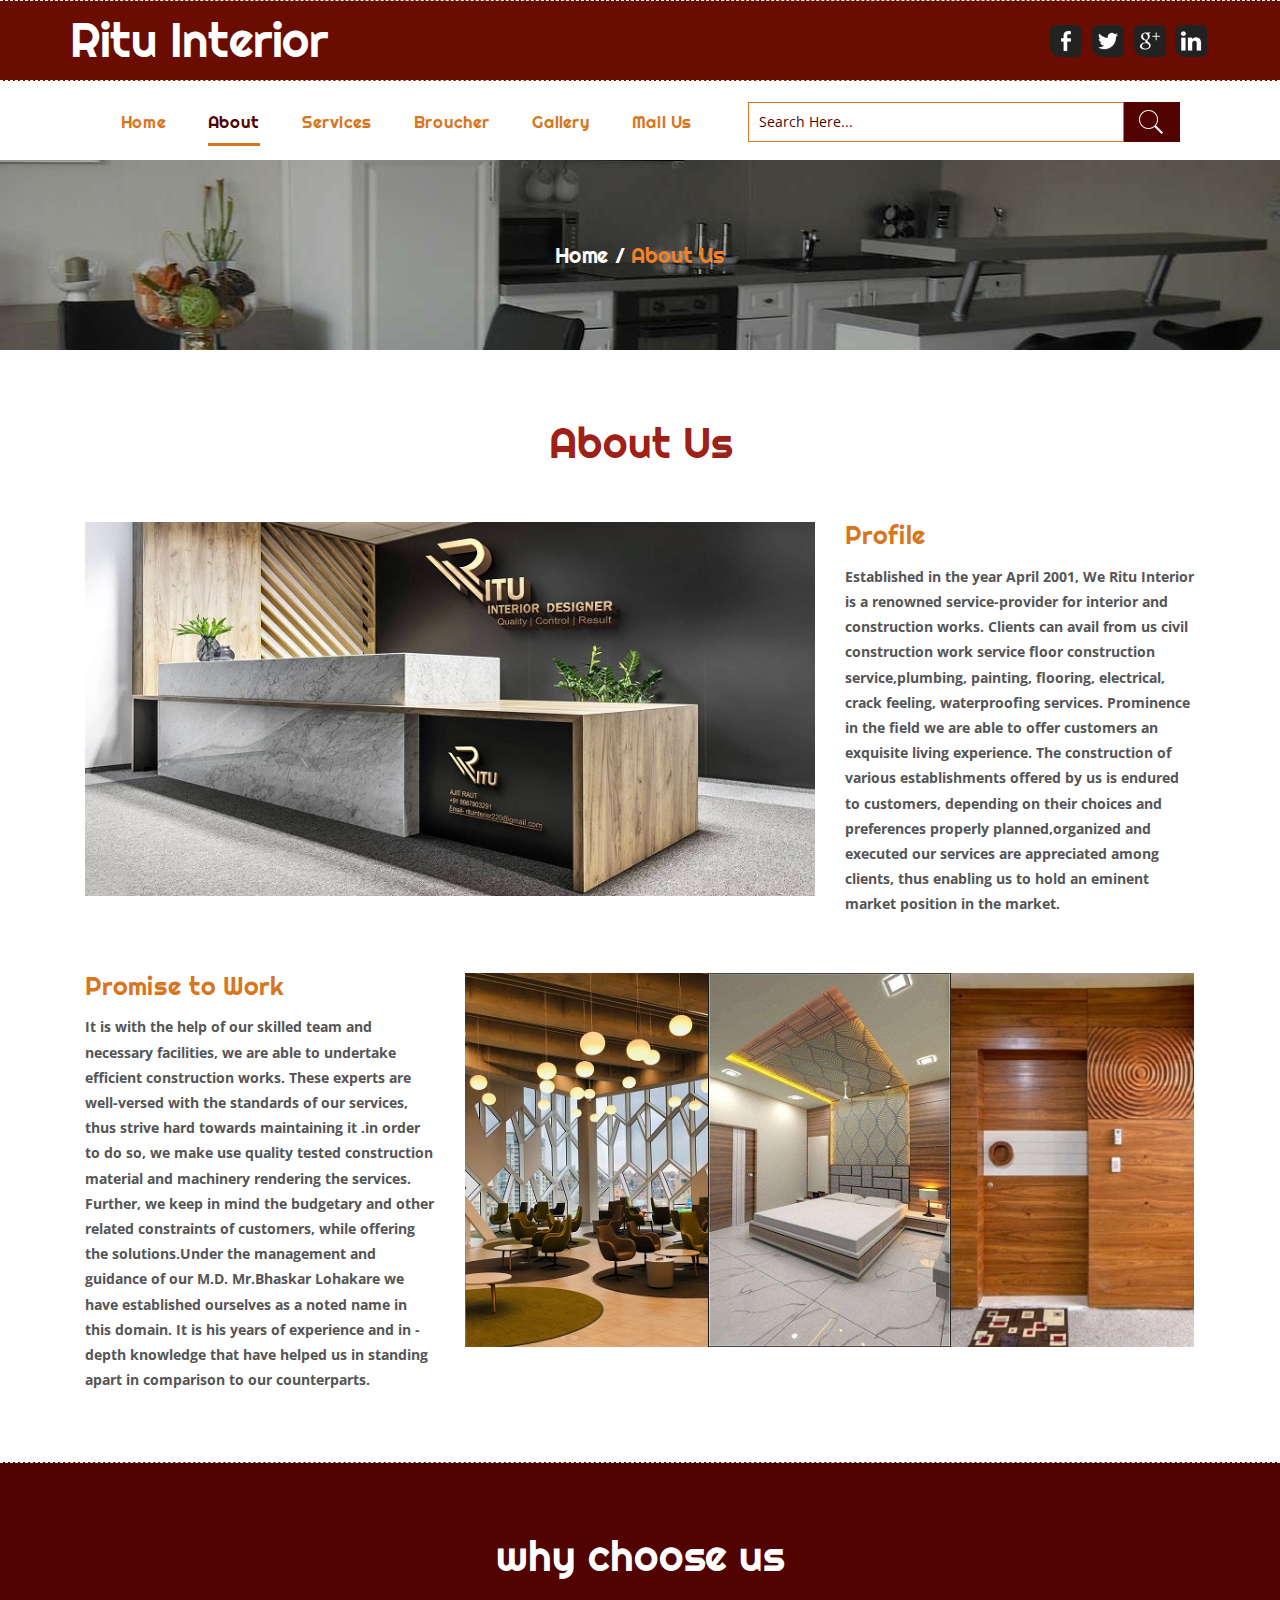
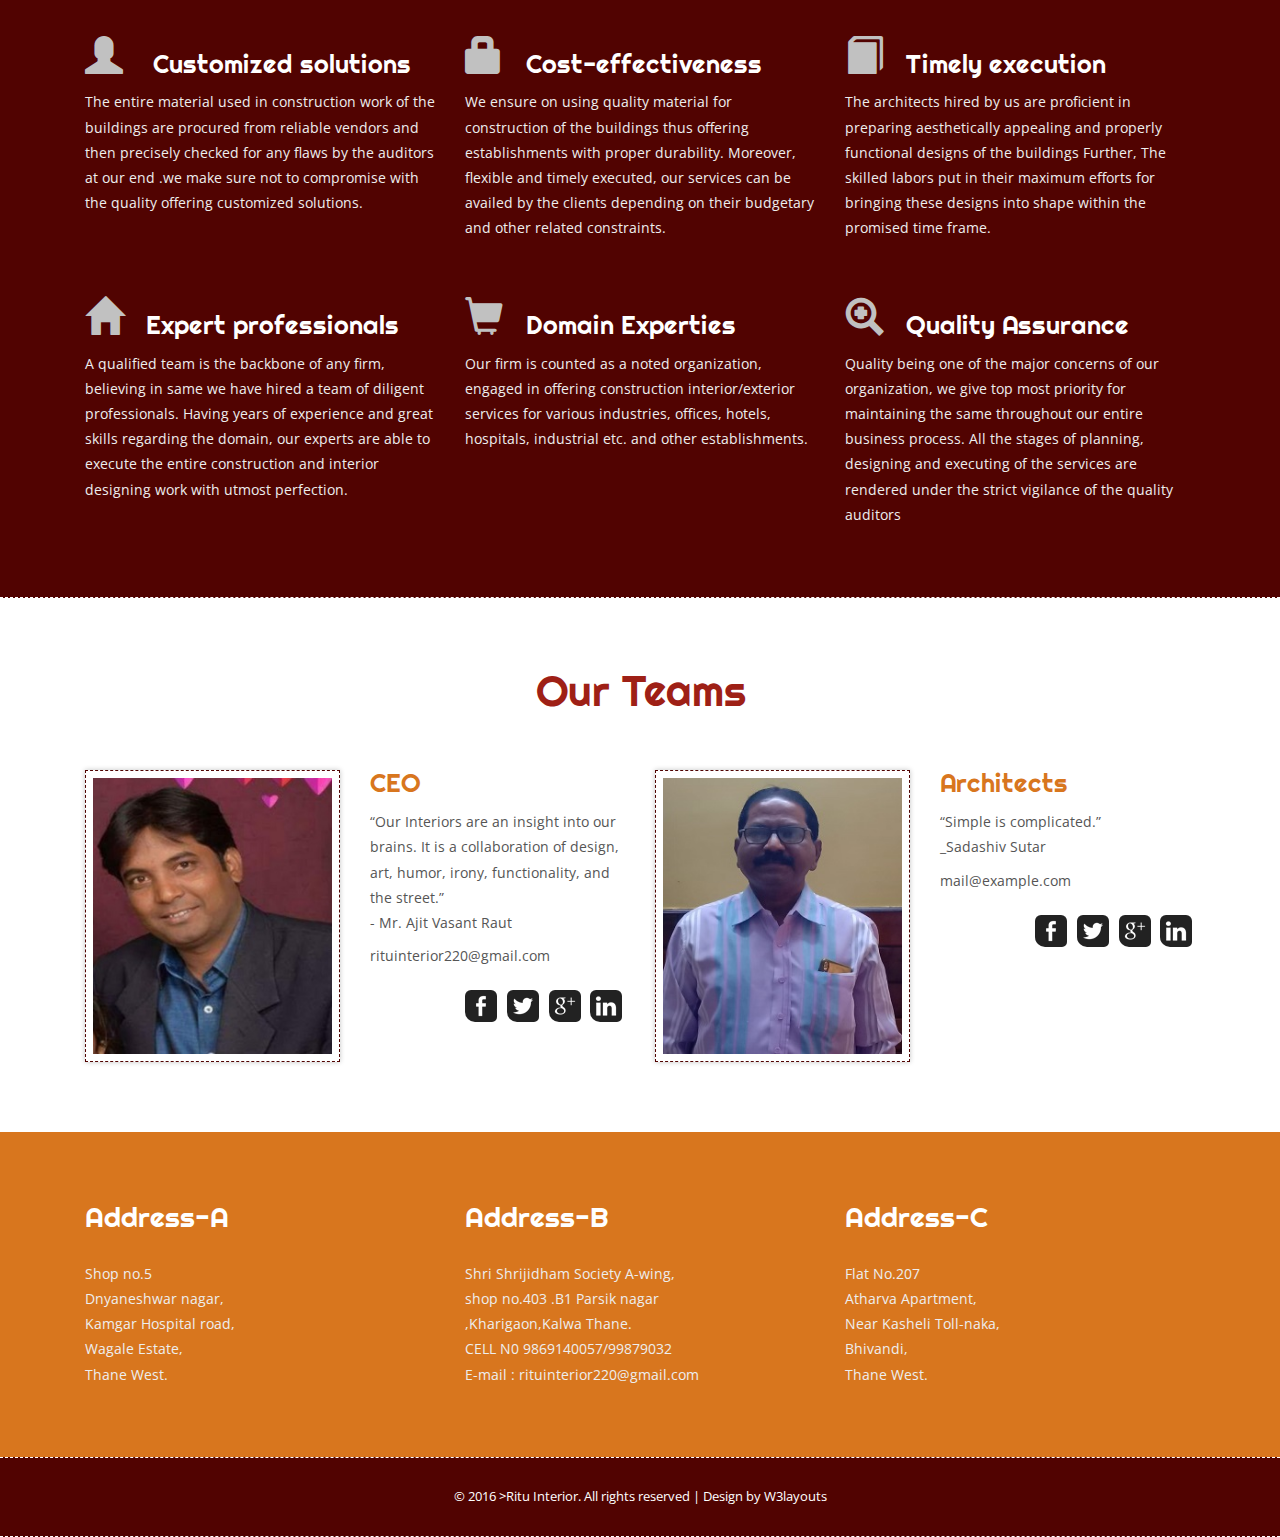
==== about.html @ 4a9b4264 "final done" ====
﻿
<!--A Design by W3layouts 
Author: W3layout
Author URL: http://w3layouts.com
License: Creative Commons Attribution 3.0 Unported
License URL: http://creativecommons.org/licenses/by/3.0/
-->
<!DOCTYPE html>
<html>
<head>
<title>Ritu Interior </title>
<!--css-->
<link href="css/bootstrap.css" rel="stylesheet" type="text/css" media="all" />
<link href="css/style.css" rel="stylesheet" type="text/css" media="all" />
<!--css-->
<meta name="viewport" content="width=device-width, initial-scale=1">
<meta http-equiv="Content-Type" content="text/html; charset=utf-8" />
<meta name="keywords" content=">Ritu Interior Responsive web template, Bootstrap Web Templates, Flat Web Templates, Android Compatible web template, 
Smartphone Compatible web template, free webdesigns for Nokia, Samsung, LG, Sony Ericsson, Motorola web design" />
<script type="application/x-javascript"> addEventListener("load", function() { setTimeout(hideURLbar, 0); }, false); function hideURLbar(){ window.scrollTo(0,1); } </script>
<!--js-->
<script src="js/jquery.min.js"></script>
<script src="js/bootstrap.min.js"></script>
<!--js-->
<!--webfonts-->
<link href='//fonts.googleapis.com/css?family=Righteous' rel='stylesheet' type='text/css'>
<link href='//fonts.googleapis.com/css?family=Open+Sans:400,300,300italic,400italic,600,600italic,700,700italic,800,800italic' rel='stylesheet' type='text/css'>
<!--webfonts-->
</head>
<body>
	<!--header-->
	<div class="header" id="home">
			<div class="header-top">
				<div class="container">
					<div class="logo">
						<h1><a href="index.php">Ritu Interior</a></h1>
					</div>
					<div class="social-icons">
						<a href="#"><i class="icon"></i></a>
						<a href="#"><i class="icon1"></i></a>
						<a href="#"><i class="icon2"></i></a>
						<a href="#"><i class="icon3"></i></a>
					</div>
					<div class="clearfix"></div>
				</div>
			</div>
		<div class="container">
			<div class="header-bottom">
				<nav class="navbar navbar-default">
					<div class="container-fluid">
    <!-- Brand and toggle get grouped for better mobile display -->
						<div class="navbar-header">
							<button type="button" class="navbar-toggle collapsed" data-toggle="collapse" data-target="#bs-example-navbar-collapse-1" aria-expanded="false">
								<span class="sr-only">Toggle navigation</span>
								<span class="icon-bar"></span>
								<span class="icon-bar"></span>
								<span class="icon-bar"></span>
							</button>
						</div>
<!-- Collect the nav links, forms, and other content for toggling -->
						<div class="collapse navbar-collapse" id="bs-example-navbar-collapse-1">
							<nav class="menu menu--francisco">
								<ul class="nav navbar-nav menu__list">
									<li class="menu__item"><a href="index.php" class="menu__link"><span class="menu__helper">Home</span></a></li>
									<li class="menu__item menu__item--current"><a href="about.php" class="menu__link"><span class="menu__helper">About</span></a></li>
									<li class="menu__item"><a href="services.php" class="menu__link"><span class="menu__helper">Services</span></a></li>
									<li class="menu__item"><a href="codes.php" class="menu__link"><span class="menu__helper">Broucher</span></a></li>
									<li class="menu__item"><a href="gallery.php" class="menu__link"><span class="menu__helper">Gallery</span></a></li>
									<li class="menu__item"><a href="mail.php" class="menu__link"><span class="menu__helper">Mail Us</span></a></li>
								</ul>
							</nav>
							<div class="search">
								<form action="#" method="post">
									<input type="text" value="Search Here..." onfocus="this.value = '';" onblur="if (this.value == '') {this.value = 'Search Here...';}" required="">
									<input type="submit" value=" ">
								</form>
							</div>
							<div class="clearfix"></div>
						</div><!-- /.navbar-collapse -->
							<!-- /.container-fluid -->
					</div>
				</nav>

			</div>	
		</div>
	</div>
	<!--header-->
	<!--banner-->
	<div class="banner1">
		<div class="container">
			<h3 class="animated wow slideInLeft" data-wow-delay=".5s"><a href="index.php">Home</a> / <span>About Us</span></h3>
		</div>
	</div>
	<!--banner-->
		<div class="content">
				<!--about-->
			<div class="about-w3">
				<div class="container">
					<h2 class="tittle">About Us</h2>
					<div class="about-grids">
						<div class="col-md-8 about-grid">
							
							
								<img class="img-responsive" src="images/ritu.jpg" alt="" />			
							
							<div class="clearfix"></div>
						</div>
						<div class="col-md-4 about-grid1 test">
							<h4>Profile</h4>
							<p><b>Established in the year April 2001, We Ritu Interior is a renowned service-provider for interior and construction works. Clients can avail from us civil construction work service floor construction service,plumbing, painting, flooring, electrical, crack feeling, waterproofing services. Prominence in the field we are able to offer customers an exquisite living experience. The construction of various establishments offered by us is endured to customers, depending on their choices and preferences properly planned,organized and executed our services are appreciated among clients, thus enabling us to hold an eminent market position in the market.</b></p>
						</div>
						<div class="clearfix"></div>
					</div>
					<div class="about-grids">
						<div class="col-md-4 about-grid1">
							<h4>Promise to Work</h4>
							<p><b>It is with the help of our skilled team and necessary facilities, we are able to undertake efficient construction works. These experts are well-versed with the standards of our services, thus strive hard towards maintaining it .in order to do so, we make use quality tested construction material and machinery rendering the services. Further, we keep in mind the budgetary and other related constraints of customers, while offering the solutions.Under the management and guidance of our M.D. Mr.Bhaskar Lohakare we have established ourselves as a noted name in this domain. It is his years of experience and in -depth knowledge that have helped us in standing apart in comparison to our counterparts.
</b></p>
						</div>
						<div class="col-md-8 about-grid test">
							<div class="about-img">
								<img class="img-responsive" src="images/a3.jpg" alt="" />
							</div>
							<div class="about-img">
								<img class="img-responsive" src="images/a4.jpg" alt="" />
							</div>
							<div class="about-img">
								<img class="img-responsive" src="images/a2.jpg" alt="" />			
							</div>
							<div class="clearfix"></div>
						</div>
						<div class="clearfix"></div>
					</div>
				</div>
			</div>
			<!--about-->
			<!--whychoose-->
			<div class="whychoose-w3ls">
				<div class="container">
					<h3 class="tittle">why choose us</h3>
					<div class="choose-grids">
						<div class="col-md-4 choose-grid">
							<h4><i class="glyphicon glyphicon-user" aria-hidden="true"></i> Customized solutions </h4>
							<p>The entire material used in construction work of the buildings are procured from reliable vendors and then precisely checked for any flaws by the auditors at our end .we make sure not to compromise with the quality offering customized solutions.</p>
						</div>
						<div class="col-md-4 choose-grid">
							<h4><i class="glyphicon glyphicon-lock" aria-hidden="true"></i>Cost-effectiveness</h4>
							<p>We ensure on using quality material for construction of the buildings thus offering establishments with proper durability. Moreover, flexible and timely executed, our services can be availed by the clients depending on their budgetary and other related constraints.</p>
						</div>
						<div class="col-md-4 choose-grid">
							<h4><i class="glyphicon glyphicon-book" aria-hidden="true"></i>Timely execution</h4>
							<p>The architects hired by us are proficient in preparing aesthetically appealing and properly functional designs of the buildings Further, The skilled labors put in their maximum efforts for bringing these designs into shape within the promised time frame.</p>
						</div>
						<div class="clearfix"></div>
					</div>
					<div class="choose-grids">
						<div class="col-md-4 choose-grid">
							<h4><i class="glyphicon glyphicon-home" aria-hidden="true"></i>Expert professionals</h4>
							<p>A qualified team is the backbone of any firm, believing in same we have hired a team of diligent professionals. Having years of experience and great skills regarding the domain, our experts are able to execute the entire construction and interior designing work with utmost perfection.</p>
						</div>
						<div class="col-md-4 choose-grid">
							<h4><i class="glyphicon glyphicon-shopping-cart" aria-hidden="true"></i>Domain Experties
</h4>
							<p>Our firm is counted as a noted organization, engaged in offering construction interior/exterior services for various industries, offices, hotels, hospitals, industrial etc. and other establishments.</p>
						</div>
						<div class="col-md-4 choose-grid">
							<h4><i class="glyphicon glyphicon-zoom-in" aria-hidden="true"></i>Quality Assurance
</h4>
							<p>Quality being one of the major concerns of our organization, we give top most priority for maintaining the same throughout our entire business process. All the stages of planning, designing and executing of the services are rendered under the strict vigilance of the quality auditors</p>
						</div>
						<div class="clearfix"></div>
					</div>
				</div>
			</div>
			<!--whychoose-->
			<!--teams-->
			<div class="teams-w3">
				<div class="container">
					<h3 class="tittle1"> Our Teams</h3>
					<div class="teams-grids">
						<div class="col-md-3 teams-grid">
							<img src="images/t1.jpg" class="img-responsive" alt=""/>
						</div>
						<div class="col-md-3 teams-grid1">
							<h4>CEO</h4>
							<p>
							   “Our Interiors are an insight 
								into our brains. It is a collaboration
								of design, art, humor, irony,
								functionality, and the street.”
							                   <br>
							                      -  Mr. Ajit Vasant Raut </p>
							<a class="team-link" href="mailto:rituinterior220@gmail.com">rituinterior220@gmail.com</a>
							<div class="social-icons">
								<a href="#"><i class="icon"></i></a>
								<a href="#"><i class="icon1"></i></a>
								<a href="#"><i class="icon2"></i></a>
								<a href="#"><i class="icon3"></i></a>
							</div>
						</div>
						<div class="col-md-3 teams-grid">
							<img src="images/t2.jpg" class="img-responsive" alt=""/>
						</div>
						<div class="col-md-3 teams-grid1">
							<h4>Architects</h4>
							<p>“Simple is complicated.”
								<br>_Sadashiv Sutar</p>
							<a class="team-link" href="mailto:info@example.com">mail@example.com</a>
							<div class="social-icons">
								<a href="#"><i class="icon"></i></a>
								<a href="#"><i class="icon1"></i></a>
								<a href="#"><i class="icon2"></i></a>
								<a href="#"><i class="icon3"></i></a>
							</div>
						</div>
						
					</div>
				</div>
			</div>

			<!--teams-->
		</div>
		<!--footer-->
			<div class="footer-w3l">
				<div class="container">
					<div class="footer-grids">
						<div class="col-md-4 footer-grid">
							<h4>Address-A</h4>
							<p>
								Shop no.5<br>
								Dnyaneshwar nagar,<br>
								Kamgar Hospital road, <br>
								Wagale Estate, <br>
								Thane West.
							</p>
						</div>
							
						<div class="col-md-4 footer-grid">
							<h4>Address-B</h4>
							<p>Shri Shrijidham Society A-wing, <br>
								shop no.403 .B1 Parsik nagar<br>
								,Kharigaon,Kalwa Thane.<br>
								CELL N0 9869140057/99879032</p>
							<p>E-mail : <a href=" rituinterior220@gmail.com "> rituinterior220@gmail.com </a></p>

						</div>
							<div class="col-md-4 footer-grid">
							<h4>Address-C</h4>
							<p>
								Flat No.207<br>
								Atharva Apartment,<br>
								Near Kasheli Toll-naka, <br>
								Bhivandi, <br>
								Thane West.
							</p>
						</div>
						<div class="clearfix"></div>
					</div>
				</div>
			</div>
		<!--footer-->
		<!--copy-->
			<div class="copy-section">
				<div class="container">
					<div class="footer-top">
						<p>© 2016 >Ritu Interior. All rights reserved | Design by <a href="http://w3layouts.com">W3layouts</a></p>
					</div>
				</div>
			</div>
		<!--copy-->
</body>
</html>
---- css/style.css ----
/*Author: W3layouts
Author URL: http://w3layouts.com
License: Creative Commons Attribution 3.0 Unported
License URL: http://creativecommons.org/licenses/by/3.0/
--*/


h2{
  text-align:center;
  padding: 20px;
}
/* Slider */

.slick-slide {
    margin: 0px 20px;
}

.slick-slide img {
    width: 100%;
}

.slick-slider
{
    position: relative;
    display: block;
    box-sizing: border-box;
    -webkit-user-select: none;
    -moz-user-select: none;
    -ms-user-select: none;
            user-select: none;
    -webkit-touch-callout: none;
    -khtml-user-select: none;
    -ms-touch-action: pan-y;
        touch-action: pan-y;
    -webkit-tap-highlight-color: transparent;
}

.slick-list
{
    position: relative;
    display: block;
    overflow: hidden;
    margin: 0;
    padding: 0;
}
.slick-list:focus
{
    outline: none;
}
.slick-list.dragging
{
    cursor: pointer;
    cursor: hand;
}

.slick-slider .slick-track,
.slick-slider .slick-list
{
    -webkit-transform: translate3d(0, 0, 0);
       -moz-transform: translate3d(0, 0, 0);
        -ms-transform: translate3d(0, 0, 0);
         -o-transform: translate3d(0, 0, 0);
            transform: translate3d(0, 0, 0);
}

.slick-track
{
    position: relative;
    top: 0;
    left: 0;
    display: block;
}
.slick-track:before,
.slick-track:after
{
    display: table;
    content: '';
}
.slick-track:after
{
    clear: both;
}
.slick-loading .slick-track
{
    visibility: hidden;
}

.slick-slide
{
    display: none;
    float: left;
    height: 100%;
    min-height: 1px;
}
[dir='rtl'] .slick-slide
{
    float: right;
}
.slick-slide img
{
    display: block;
}
.slick-slide.slick-loading img
{
    display: none;
}
.slick-slide.dragging img
{
    pointer-events: none;
}
.slick-initialized .slick-slide
{
    display: block;
}
.slick-loading .slick-slide
{
    visibility: hidden;
}
.slick-vertical .slick-slide
{
    display: block;
    height: auto;
    border: 1px solid transparent;
}
.slick-arrow.slick-hidden {
    display: none;
}
body{
	font-family: 'Open Sans', sans-serif;
}
body a{
	transition: 0.5s all;
	-webkit-transition: 0.5s all;
	-o-transition: 0.5s all;
	-moz-transition: 0.5s all;
	-ms-transition: 0.5s all;
}
 ul{
	padding: 0;
	margin: 0;
}
h1,h2,h3,h4,h5,h6{
	margin:0;
	padding:0;
	font-family: 'Righteous', cursive;
}
p{
	margin:0;
	padding:0;	
	color: #555;
	line-height:1.8em;
}
/*--banner--*/

/*---*/
nav a {
	position: relative;
	display: inline-block;
	outline: none;
	text-decoration: none;
}
nav a:hover,
nav a:focus {
	outline: none;
}
/*----*/
.header {
    background: #fff;
}
.header-top {
     padding: 1em 0em;
    background: #6a0d00 ;
	border-bottom: 1px dashed #fff;
    border-top: 1px dashed #fff;
}
.social-icons {
    float: right;
    margin-top: 0.7em;
}
.social-icons a i {
    width: 32px;
    height: 32px;
    background:#222 url(../images/img-sprite.png) no-repeat 0px 0px;
    display: inline-block;
	margin:0 0.2em;
	transition: 0.5s all;
    -webkit-transition: 0.5s all;
    -moz-transition: 0.5s all;
    -o-transition: 0.5s all;
    -ms-transition: 0.5s all;
	 border-radius: 6px 6px 5px 10px;
}
.social-icons i.icon:hover {
  background: #510301    url(../images/img-sprite.png) no-repeat 0px 0px;
}
.social-icons i.icon {
    background-position: 0px 0px;
}
.social-icons i.icon1 {
    background-position: -32px 0px;
}
.social-icons i.icon1:hover {
  background: #510301    url(../images/img-sprite.png) no-repeat -32px 0px;
}
.social-icons i.icon2 {
    background-position: -64px 0px;
}
.social-icons i.icon2:hover {
  background: #510301    url(../images/img-sprite.png) no-repeat -64px 0px;
}
.social-icons i.icon3 {
    background-position: -96px 0px;
}
.social-icons i.icon3:hover {
  background: #510301    url(../images/img-sprite.png) no-repeat -96px 0px;
}
.logo{
	float:left;
}
.logo h1 a{
	text-decoration:none;
	color:#fff;
	font-size:1.3em;
}
.header-bottom {
    padding: 1em 0em;
}
.navbar-nav {
    float: left;
    margin: 0;
}
.navbar-default {
    background:#fff ;
    border: none!important;
}
.navbar-default .navbar-nav > li > a {
    color: #D8761E;
    font-size: 1.2em;
	font-family: 'Righteous', cursive
}
.navbar-default .navbar-nav > li > a:hover, .navbar-default .navbar-nav > li > a:focus {
    color: #510301;
    background-color: #fff;
}
.navbar-default .navbar-nav > .active > a, .navbar-default .navbar-nav > .active > a:hover, .navbar-default .navbar-nav > .active > a:focus {
    color: #510301;
    background-color: #fff;
}
.navbar {
    position: relative;
    min-height: 50px;
    margin-bottom: 0;
    border: 1px solid transparent;
}
.navbar-default .navbar-nav > .open > a, .navbar-default .navbar-nav > .open > a:hover, .navbar-default .navbar-nav > .open > a:focus {
    color: #510301;
    background-color: #fff;
}
/*-- nav-hover-effect --*/
.menu__list {
	position: relative;
    -webkit-flex-wrap: inherit;
    flex-wrap: inherit;
    list-style: none;
}
.menu__item {
	display: block;
	margin: 1em 0;
}
.menu__link {
	cursor: pointer;
	-webkit-user-select: none;
	-moz-user-select: none;
	-ms-user-select: none;
	user-select: none;
	-webkit-touch-callout: none;
	-khtml-user-select: none;
	-webkit-tap-highlight-color: rgba(0, 0, 0, 0);
}
.menu__link:hover,
.menu__link:focus {
	outline: none;
}
/* Francisco */
.menu--francisco .menu__item {
	margin: 0 1.5em;
}
.menu--francisco .menu__link {
	position: relative;
    overflow: hidden;
    height: 3em;
    padding: 1em 0 1em;
	text-align: center;
	color: #b5b5b5;
	-webkit-transition: color 0.3s;
	transition: color 0.3s;
}
.menu--francisco .menu__link:hover,
.menu--francisco .menu__link:focus {
	color: #510301;
}
.menu--francisco .menu__item--current .menu__link{
	color: #510301;
}
.menu--francisco .menu__link::before{
	content: '';
	position: absolute;
	bottom: 0;
	left: 0;
	width: 100%;
	height: 3px;
    opacity: 0;
    background: #D8761E;
	-webkit-transform: translate3d(0, -3em, 0);
	transform: translate3d(0, -3em, 0);
	-webkit-transition: -webkit-transform 0s 0.3s, opacity 0.2s;
	transition: transform 0s 0.3s, opacity 0.2s;
}

.menu--francisco .menu__item--current .menu__link::before,.menu--francisco .menu__link:hover::before {
	opacity: 1;
	-webkit-transform: translate3d(0, 0, 0);
	transform: translate3d(0, 0, 0);
	-webkit-transition: -webkit-transform 0.5s, opacity 0.1s;
	transition: transform 0.5s, opacity 0.1s;
	-webkit-transition-timing-function: cubic-bezier(0.4, 0, 0.2, 1);
	transition-timing-function: cubic-bezier(0.4, 0, 0.2, 1);
}

.menu--francisco .menu__helper {
	display: block;
	pointer-events: none;
}

.menu--francisco .menu__item--current .menu__helper,.menu__link:hover  .menu__helper{
	-webkit-animation: anim-francisco 0.3s forwards;
	animation: anim-francisco 0.3s forwards;
}

@-webkit-keyframes anim-francisco {
	50% {
		opacity: 0;
		-webkit-transform: translate3d(0, 100%, 0);
		transform: translate3d(0, 100%, 0);
	}

	51% {
		opacity: 0;
		-webkit-transform: translate3d(0, -100%, 0);
		transform: translate3d(0, -100%, 0);
	}

	100% {
		opacity: 1;
		-webkit-transform: translate3d(0, 0, 0);
		transform: translate3d(0, 0, 0);
	}
}

@keyframes anim-francisco {
	50% {
		opacity: 0;
		-webkit-transform: translate3d(0, 100%, 0);
		transform: translate3d(0, 100%, 0);
	}

	51% {
		opacity: 0;
		-webkit-transform: translate3d(0, -100%, 0);
		transform: translate3d(0, -100%, 0);
	}

	100% {
		opacity: 1;
		-webkit-transform: translate3d(0, 0, 0);
		transform: translate3d(0, 0, 0);
	}
}
/*-- //nav-hover-effect --*/
.navbar-nav {
    float: left;
    margin: 0;
    width: 60%;
}
.search{
	float:right;
	width: 40%;
	margin-top: 0.5em;
}
.search input[type="text"]{
	outline: none;
    padding: 9px 10px;
    width: 87%;
    font-size: 14px;
    color: #510301;
    background: #FFFFFF;
    border: 1px solid #D8761E;
    float: left;
}
.search input[type="submit"]{
	outline: none;
    padding:10px 0;
    width: 13%;
    display: inline-block;
    color: #fff;
    background:url(../images/img-sp.png) no-repeat 11px 4px #510301;
    border: none;
}
/*--header-menu--*/
/*--banner--*/
.welcome-w3l,.clients-w3agile,.what-w3ls,.services-w3l,.advantages-w3l,.gallery-w3l,.page,.mail-w3,.about-w3,.teams-w3{
    padding: 5em 0;
}
h2.tittle {
    color: #9E2016;
    font-size: 3em;
    text-align: center;
}
.wel-grids,.features-grids,.flex-slider,.tab-grids,.about-grids,.choose-grids,.teams-grids,.services-grids,.gallery-grids,.mail-w3l {
     margin-top: 4em;
}
.wel-grid h4 {
    font-size: 1.8em;
    color: #D8761E;
}
.wel-grid p {
    font-size: 1em;
    margin-top: 1em;
}
.wel-grid:nth-child(3) {
    margin-top: 2em;
}
.slider {
	position: relative;
	text-align: center;
	width: 100%;
}
.rslides {
  position: relative;
  list-style: none;
  overflow: hidden;
  width: 100%;
  padding: 0;
  margin: 0;
  }

.rslides li {
  -webkit-backface-visibility: hidden;
  position: absolute;
  display: none;
  width: 100%;
  left: 0;
  top: 0;
  }
.rslides li:first-child {
  position: relative;
  display: block;
  float: left;
}
.rslides li:first-child {
  position: relative;
  display: block;
  float: left;
}
.callbacks_tabs a:after {
	content: "\f111";
	font-size: 0;
	font-family: FontAwesome;
	visibility: visible;
	display: block;
	height: 8px;
	width: 8px;
	display: inline-block;
	border: 2px solid #fff;
	border-radius:50%;
	background:#fff;
}
.callbacks_here a:after{
	border: 2px solid #FFF;
	background:transparent;
}
.callbacks_tabs a{
	visibility:hidden;
}
.callbacks_tabs li{
	display:inline-block;
}
ul.callbacks_tabs.callbacks1_tabs {
	position: absolute;
	bottom: 29px;
	z-index: 999;
	left: 46%;
	display: none;
}
.callbacks_nav {
  position: absolute;
  -webkit-tap-highlight-color: rgba(0,0,0,0);
  top: 73%;
	left: 15%;
  opacity: 0.7;
  z-index: 3;
  text-indent: -9999px;
  overflow: hidden;
  text-decoration: none;
  height: 61px;
  width: 38px;
  margin-top: -45px;
  }
.callbacks_nav.next {
  left: auto;
  background-position: right top;
  right: 15%;
}
.features-w3 {
    padding: 5em 0;
	background: #510301;
	border-bottom: 1px dashed #fff;
    border-top: 1px dashed #fff;
}
.multi-gd-text a {
    display: block;
    position: relative;
}
.multi-gd-text a:hover::before {
    width: 100%;
    height: 100%;
}
.multi-gd-text a::before {
    background: rgba(0,0,0,0.34);
    position: absolute;
    right: 0;
    top: 0;
    width: 0;
    height: 0;
    transition: all 0.5s ease-out 0s;
    z-index: 99;
    content: "";
}
.multi-gd-text img {
    height: auto;
    width: 100%;
}
.multi-gd-text a:hover::after {
    width: 100%;
    height: 100%;
}
.multi-gd-text a::after {
    background: rgba(81, 3, 1, 0.3);
    position: absolute;
    bottom: 0;
    left: 0;
    width: 0;
    height: 0;
    transition: all 0.5s ease-out 0s;
    z-index: 99;
    content: "";
}
h3.tittle {
    color: #fff;
    font-size: 3em;
    text-align: center;
}
.feat-left {
    padding: 0;
}
.feat-right  img:nth-child(2) {
    margin-top: 1.3em;
}
.feat-grid h4 {
    font-size: 1.8em;
    color: #fff;
    padding: 1em 0 0.5em;
}
.feat-grid p {
    font-size: 1em;
	color:#eee;
}
/*--flexisel--*/
h3.tittle1 {
    color: #9E2016;
    font-size: 3em;
    text-align: center;
}
#flexiselDemo1 {
	display: none;
}
.nbs-flexisel-container {
	position: relative;
	max-width: 100%;
}
.nbs-flexisel-ul {
	position: relative;
	width: 9999px;
	margin: 0px;
	padding: 0px;
	list-style-type: none;
}
.nbs-flexisel-inner {
	overflow: hidden;
	margin: 0px auto;
}
.nbs-flexisel-item {
	float: left;
	margin: 0;
	padding: 0px;
	position: relative;
	line-height: 0px;
}
.nbs-flexisel-item > img {
	cursor: pointer;
	position: relative;
}
/*-- Nav --*/
.nbs-flexisel-nav-left, .nbs-flexisel-nav-right {
    width: 36px;
    height: 36px;
    position: absolute;
    cursor: pointer;
    z-index: 100;
    border: 1px solid #ffad00;
    border-top-left-radius: 0px;
    border-bottom-right-radius: 0px;
}
.nbs-flexisel-nav-left {
    left: 46.5%;
    top: 109% !important;
    background: url(../images/themes.png) no-repeat 10px 10px;
}
.nbs-flexisel-nav-right {
    right: 46.5%;
    top: 108.5% !important;
    background: url(../images/themes1.png) no-repeat 11px 11px;
}
.client{
	background:#f2f2f2;
	padding:2em 2em;
	border:1px solid #e2e2e2;
	margin:0 15px;
}
.team-left{
	padding:0;
	border:1px solid #e2e2e2;
}
.team-right p{
	font-size:1em;
	color:#464646;
	line-height:2em;
	margin-bottom:1.5em;
}
.team-right h5{
	font-size:1.5em;
    color: #D8761E;
}
.video-w3{
	background: url(../images/ban4.jpg) no-repeat 0px 0px;
    background-size: cover;
    -webkit-background-size: cover;
    -moz-background-size: cover;
    -o-background-size: cover;
    -ms-background-size: cover;
    min-height: 290px;
    position: relative;
    border-bottom: 1px dashed #FFFFFF;
    margin: 2em 0 0;
}
.play-icon span{
	background: url(../images/video.png) no-repeat 0px -0px;
    width: 64px;
    height: 64px;
    position: absolute;
    top: 35%;
    left: 48%;
}
.video-grid-pos{
	position: absolute;
    bottom: 20%;
    left: 0;
    width: 100%;
    text-align: center;
}
.video-grid-pos h3{
	font-size:2em;
    line-height: 1.5em;
    color: #fff;
    margin: 0;
    text-transform: uppercase;
}
/*-- //about-bottom --*/
/*--what--*/
/*--SAP--*/
.resp-tabs-list {
	width: 100%;
	list-style: none;
	padding: 0;
}
.resp-tab-item{
	cursor: pointer;
	padding:0.4em 0 0;
	display: inline-block;
	text-align: center;
	list-style: none;
	float: left;
	  width: 24.25%;
	outline: none;
	-webkit-transition: all 0.3s ease-out;
	-moz-transition: all 0.3s ease-out;
	-ms-transition: all 0.3s ease-out;
	-o-transition: all 0.3s ease-out;
	transition: all 0.3s ease-out;
	margin-right:1%;
}
.resp-tab-item:nth-child(4){
	margin:0;
}
.resp-tabs-container {
	padding: 0px;
	clear: left;
}
h2.resp-accordion {
	cursor: pointer;
	padding: 5px;
	display: none;
}
.resp-tab-content {
	display: none;
}
.resp-content-active, .resp-accordion-active {
   display: block;
}
h2.resp-accordion {
	padding: 10px 15px;
	margin:10px 0;
}
.what-grid h4 {
    font-size: 1.8em;
    color: #D8761E;
}
.what-grid p {
    font-size: 1em;
    padding-top: 1em;
}
ul.grid-part li {
    list-style: none;
    font-size: 1em;
    color: #555;
    line-height: 2em;
	transition: 0.5s all;
	-webkit-transition: 0.5s all;
	-o-transition: 0.5s all;
	-moz-transition: 0.5s all;
	-ms-transition: 0.5s all;
}
ul.grid-part li i {
    font-size: 1.2em;
    margin-right: 0.5em;
    color: #510301;
	transition: 0.5s all;
	-webkit-transition: 0.5s all;
	-o-transition: 0.5s all;
	-moz-transition: 0.5s all;
	-ms-transition: 0.5s all;
}
ul.grid-part {
    margin-top: 1em;
}
ul.grid-part li :hover {
    color: #000000;
    padding-left: 0.2em;
}
/*--//flexisel--*/
.footer-w3l {
    padding: 5em 0;
    background: #D8761E;
}
.footer-grid h4 {
    color: #fff;
    font-size: 2em;
    margin-bottom: 1em;
    text-transform: capitalize;
}
.footer-grid input[type="text"] {
    border: 1px solid transparent;
    background: none;
    border-bottom: 1px solid #1F1F1F;
    width: 100%;
    padding: 0.5em;
    margin-bottom: 3em;
    font-size: 1em;
    color: #fff;
    outline: none;
}
.footer-grid input[type="submit"] {
    border: none;
    background: #000000;
    width: 100%;
    color: #fff;
    font-size: 1.2em;
    padding: 10px 0;
    outline: none;
	transition: 0.5s all;
	-webkit-transition: 0.5s all;
	-o-transition: 0.5s all;
	-moz-transition: 0.5s all;
	-ms-transition: 0.5s all;
}
.footer-grid p {
    font-size: 1em;
    color: #eee;
}
.footer-grid p a {
    color: #eee;
    text-decoration: none;
}
.footer-grid input[type="submit"]:hover {
    background: #fff;
    color: #222;
}
.copy-section {
    padding: 2em 0;
    background: #510301;
    text-align: center;
    border-bottom: 1px dashed #fff;
    border-top: 1px dashed #fff;
}
.copy-section p {
    font-size: 0.9em;
    color: #fff;
    font-weight: 400;
}
.copy-section a {
    font-size: 1em;
    color: #fff;
    font-weight: 400;
    text-transform: capitalize;
}
/*about*/
.banner1 {
    background: url(../images/banner.jpg) no-repeat 0px 0px;
    background-size: cover;
    -webkit-background-size: cover;
    -moz-background-size: cover;
    -o-background-size: cover;
    -ms-background-size: cover;
    min-height: 190px;
    padding: 6em 0 0;
    text-align: center;
}
.banner1 h3 a {
    color: #fff;
    text-decoration: none;
}
.banner1 h3 {
    font-size: 1.5em;
    color: #fff;
    margin: 0 0 2em;
}
.banner1 h3 span {
    color: #f58025;
}
.about-img {
    float: left;
    width: 33.3%;
}
.about-grid1 h4 {
    font-size: 1.8em;
    color: #D8761E;
}
.about-grid1 p {
    font-size: 1em;
    padding-top: 1em;
}
.whychoose-w3ls {
    padding: 5em 0;
    background: #510301;
    border-bottom: 1px dashed #fff;
    border-top: 1px dashed #fff;
}
.choose-grid h4 {
    font-size: 1.8em;
    color: #fff;
}
.choose-grid p {
    font-size: 1em;
    color: #eee;
    margin-top: 0.8em;
}
.choose-grid i {
    font-size: 1.5em;
    color: #C1C1C1;
    margin-right: 0.6em;
}
.teams-grid1 h4 {
    font-size: 1.8em;
    color: #D8761E;
}
.teams-grid1 p {
    font-size: 1em;
    margin: 0.8em 0;
}
a.team-link  {
    font-size: 1em;
    text-decoration: none;
    display: block;
    color: #555;
	margin-bottom: 1em;
}
.teams-grid img {
    border: 1px dashed#510301;
    padding: .5em;
    box-shadow: 0 0 5px #c3c3c3;
}
/*about*/
.services-one {
    background: #D8761E;
	padding: 3.35em;
}
.ser-grid h4 {
    font-size: 1.8em;
    color: #fff;
    line-height: 1.5em;
}
.ser-grid p {
    font-size: 1em;
    color: #eee;
    margin-top: 1em;
	line-height: 2em;
}
.count-agileits {
    background: #510301;
    border-bottom: 1px dashed #fff;
    border-top: 1px dashed #fff;
    text-align: center;
    padding: 5em 0 ;
}
.count-grid span {
    background: #eee;
    display: block;
    width: 65px;
    height: 2px;
    margin: 0 auto;
}
.count-grid h4 {
    font-size: 4em;
	color:#fff;
}
.count-grid h5 {
    font-size: 1.2em;
    color: #eee;
	margin-top: 1em;
}
.count-grid i {
    font-size: 2em;
    color: #fff;
    width: 70px;
    height: 70px;
    border: 3px double#fff;
    border-radius: 50px;
    padding-top: 0.7em;
}
.numscroller {
    font-size: 2.5em;
    color: #fff;
      font-family: 'Righteous', cursive;
        padding: 0.3em 0;
}
h3.tittle2 {
    color: #9E2016;
    font-size: 3em;
	margin-bottom:0.8em;
	margin-left: 0.5em;
}
.left-grid {
    float: left;
    width: 14%;
    margin-right: 2%;
}
.advantages-grid h4 {
    font-size: 1.5em;
	color: #510301;
}
.left-grid p {
    color: #fff;
    background: #D8761E;
    width: 60px;
    height: 60px;
    font-size: 1.5em;
    margin: 0;
    border-radius: 50%;
    text-align: center;
    padding-top: 0.6em;
}
.right-grid {
    float: left;
    width: 84%;
}
.care:nth-child(3) {
    margin: 2em 0;
}
.right-grid p {
    font-size: 1em;
	padding: .5em 0 0;
}
/* Rectangle Out */
.hvr-rectangle-out {
  display: inline-block;
  vertical-align: middle;
  -webkit-transform: translateZ(0);
  transform: translateZ(0);
  box-shadow: 0 0 1px rgba(0, 0, 0, 0);
  -webkit-backface-visibility: hidden;
  backface-visibility: hidden;
  -moz-osx-font-smoothing: grayscale;
  position: relative;
  background: #D8761E;
  -webkit-transition-property: color;
  transition-property: color;
  -webkit-transition-duration: 0.3s;
  transition-duration: 0.3s;
}
.hvr-rectangle-out:before {
  content: "";
  position: absolute;
  z-index: -1;
  top: 0;
  left: 0;
  right: 0;
  bottom: 0;
  background: #510301;
  -webkit-transform: scale(0);
  transform: scale(0);
  -webkit-transition-property: transform;
  transition-property: transform;
  -webkit-transition-duration: 0.3s;
  transition-duration: 0.3s;
  -webkit-transition-timing-function: ease-out;
  transition-timing-function: ease-out;
}
.hvr-rectangle-out:hover, .hvr-rectangle-out:focus, .hvr-rectangle-out:active {
  color: white;
}
.hvr-rectangle-out:hover:before, .hvr-rectangle-out:focus:before, .hvr-rectangle-out:active:before {
  -webkit-transform: scale(1);
  transform: scale(1);
}
/*-- Gallery --*/
.gallery-grid {
    padding: 5px 5px;
    box-shadow: 0px 0px 12px 0px #A5A5A5;
}
.gallery-grid img {
	width: 100%;
}
/* effect-7 css */
.port-7{ 
	width: 100%; 
	position: relative; 
	overflow: hidden;
	text-align: center; 
	overflow: hidden;
}
.port-7 .gal-desc{
	opacity: 0; 
	transition: 0.5s; 
	color: #000;
}
.port-7.effect-3 img{
	transition: 0.5s;
	position: relative;
	width: 100%;
	right: 0;
}
.port-7.effect-3:hover img{
	right: 50%;
}
.port-7.effect-3 .gal-desc{
	transform: perspective(600px) rotateY(-90deg);
	transform-origin: right center 0;
	width: 50%;
	position: absolute;
	left: auto;
	right: 0;
	top: 0;
    padding: 51px 30px 0;
}
.port-7.effect-3:hover .gal-desc{
	opacity: 1; 
	transform: perspective(600px) rotateY(0deg);
	z-index: 99;
}
.gal-desc h4 {
    color: #D8761E;
    font-size: 1.8em;
    margin-bottom: 0.8em;
}
.gal-desc p {
    line-height: 2.2em;
    font-size: 1em;
    color: #464646;
}
.pro-top{
	margin-top:30px;
}
/*-- //Gallery --*/
/*--codes--*/
.page-header h3{
	font-size: 2.5em;
}
.table > thead > tr > th, .table > tbody > tr > th, .table > tfoot > tr > th, .table > thead > tr > td, .table > tbody > tr > td, .table > tfoot > tr > td {
  padding: 8px;
  line-height: 1.42857143;
  vertical-align: top;
  border-top: none;
}
.grid1 {
  margin: 1.5em 0 0;
}
ul.nav.nav-pills {
  margin: 1.5em 0 0;
}
.grid2{
	margin: 1em 0 0;
}
.form-horizontal .control-label {
  text-align: left;
}
/*--codes--*/
/*mail*/
.mail-grid input[type="text"], .mail-grid input[type="email"], .mail-grid textarea, .mail-grid input[type="password"] {
    outline: none;
    border: 1px solid #E9E9E9;
    width: 100%;
    background: none;
    color: #555;
    font-size: 1em;
    padding: 12px 10px;
}
.mail-grid input[type="email"], .mail-grid textarea {
    margin: .5em 0;
}
.mail-grid textarea {
    min-height: 125px;
    resize: none;
}
.newsletter {
    padding: 3.5em 0em 3.5em 0em;
    text-align: center;
    border: 1px solid #E9E9E9;
}
.newsletter h4 span {
    background: url(../images/message2.png) no-repeat center;
    width: 30px;
    height: 30px;
    display: block;
    margin: 0 auto 1em;
}
.mail-grid input[type="password"] {
    margin-bottom: .5em;
}
.newsletter h4 {
    font-size: 1.8em;
    color: #999;
    margin: 0;
    text-align: center;
}
.mail-grid input[type="submit"] {
    outline: none;
    border: none;
    width: 100%;
    background: #510301;
    color: #fff;
    font-size: 1em;
    padding: 12px 0px;
    text-transform: uppercase;
    transition: .5s all;
    -webkit-transition: .5s all;
    -moz-transition: .5s all;
    -o-transition: .5s all;
    -ms-transition: .5s all;
}
.mail-grid input[type="submit"]:hover {
    background: #D8761E;
}
.map iframe {
    width: 100%;
    min-height: 400px;
}
.map {
    margin-top: 3em;
}
/*responsive*/
@media(max-width:1440px){
	
}
@media(max-width:1366px){
	
}
@media(max-width:1280px){
	
}
@media(max-width:1080px){
.navbar-nav {
    float: left;
    margin: 0;
    width: 65%;
}
.search {
    float: right;
    width: 35%;	
}
.search input[type="submit"] {
    background: url(../images/img-sp.png) no-repeat 4px 4px #510301;
}
h2.tittle {
    font-size: 2.8em;
}
.wel-grid h4,.feat-grid h4 ,.what-grid h4,.about-grid1 h4,.choose-grid h4,.teams-grid1 h4,.ser-grid h4 ,.gal-desc h4{
    font-size: 1.5em;
}
.wel-grid p,.feat-grid p,.team-right p,.what-grid p ,.footer-grid p,.about-grid1 p,.choose-grid p,.teams-grid1 p,.ser-grid p,.right-grid p,.gal-desc p{
    font-size: 0.965em;
}
h3.tittle,h3.tittle1,h3.tittle2 {
    font-size: 2.8em;
}
.nbs-flexisel-nav-left {
    left: 44.5%;
}
.nbs-flexisel-nav-right {
    right: 44.5%;
}
.footer-grid h4 {
    font-size: 1.6em;
}
ul.grid-part li {
    font-size: 0.965em;
}
.services-one {
    padding: 1.7em;
}
}
@media(max-width:991px){
.menu--francisco .menu__item {
    margin: 0 1em;
}
.navbar-default .navbar-nav > li > a {
    font-size: 1.15em;
}
.logo h1 a {
    font-size: 1.1em;
}
.navbar-nav {
    float: left;
    margin: 0;
    width: 74%;
}
.search {
    float: right;
    width: 26%;
}
.search input[type="text"] {
    width: 79%;
}
.search input[type="submit"] {
    width: 21%;	
}
.welcome-w3l, .features-w3,.clients-w3agile, .what-w3ls, .services-w3l, .advantages-w3l, .gallery-w3l, .page, .mail-w3, .about-w3, .teams-w3,.footer-w3l,.whychoose-w3ls,.count-agileits {
    padding: 4em 0;
}
.wel-grid {
    float: left;
    width: 33.3%;
}
.wel-grid:nth-child(3) {
    margin-top: 0em;
}
.feat-grid {
    float: left;
    width: 50%;
}
.feat-left {
    float: left;
    width: 50%;
}
.feat-right {
    float: left;
    width: 50%;
}
.feat-right img:nth-child(2) {
    margin-top: 2.3em;
}
.wel-grid h4, .feat-grid h4, .what-grid h4, .about-grid1 h4, .choose-grid h4, .teams-grid1 h4, .ser-grid h4, .gal-desc h4 {
    font-size: 1.48em;
}
.wel-grids, .features-grids, .flex-slider, .tab-grids, .about-grids, .choose-grids, .teams-grids, .services-grids, .gallery-grids, .mail-w3l {
    margin-top: 3em;
}
.laptop {
    padding: 2em 2em;
}
.team-left {
    float: left;
    width: 20%;
}
.team-right {
    float: right;
    width: 75%;
}
.what-grid1 {
    width: 80%;
    margin: 0 auto;
}
.what-grid {
    margin-top: 2em;
}
.footer-grid {
    float: left;
    width: 33.3%;
}
.footer-grid h4 {
    font-size: 1.5em;
    line-height: 1.5em;
}
.banner1 {
    min-height: 150px;
    padding: 4.5em 0 0;
}
.about-grid {
    width: 100%;
}
.about-grid1 {
    width: 100%;
}
.test {
    margin-top: 2em;
}
.choose-grid {
    float: left;
    width: 33.3%;
}
.teams-grid {
    float: left;
    width: 50%;
}
.teams-grid1 {
    float: left;
    width: 50%;
    padding: 0;
	margin-bottom: 10em;
}
.ser-grid{
    float: left;
    width: 50%;
    padding: 0 10px;
}
.ser-grid:nth-child(3) {
    width: 100% !important;
    margin-top: 2em;
}
.services-one {
    padding: 3.7em;
}
.count-grid {
    float: left;
    width: 25%;
}
.numscroller {
    font-size: 2em;
}
.advantages-grid {
    float: left;
    width: 100%;
}
.advantages-grid:nth-child(2) {
    margin-top: 2em;
}
.advantages-grid img {
    margin: 0 auto;
}
.port-7.effect-3 .gal-desc {
    padding: 10px 5px 0;
	    top: -5px;
}
.mail-grid {
    float: left;
    width: 50%;
}
.map iframe {
    width: 100%;
    min-height: 300px;
}
}
@media(max-width:800px){
	
}
@media(max-width:768px){
	
}
@media(max-width:736px){
.navbar-header {
    text-align: center;
}
.navbar-toggle {
    background-color: #D8761E;
	    margin-right: 0px;
}
.navbar-default .navbar-toggle .icon-bar {
    background-color: #fff;
}
.navbar-default .navbar-toggle:hover, .navbar-default .navbar-toggle:focus {
    background-color: #D8761E;
}
.navbar-nav {
    margin: 0;
    width: 100%;
}
.search {
    width: 100%;
	margin-bottom: 1em;
}
.navbar-toggle {
    float: none;	
}
.search input[type="submit"] {
    width: 7%;
}
.search input[type="text"] {
    width: 93%;
}
.wel-grid {
    width: 50%;
}
.wel-grid:nth-child(3) {
    width: 100%;
    margin-top: 2em;
}
h2.tittle {
    font-size: 2.5em;
}
h3.tittle, h3.tittle1, h3.tittle2 {
    font-size: 2.5em;
}
.welcome-w3l, .features-w3, .clients-w3agile, .what-w3ls, .services-w3l, .advantages-w3l, .gallery-w3l, .page, .mail-w3, .about-w3, .teams-w3, .footer-w3l,.whychoose-w3ls,.count-agileits {
    padding: 3em 0;
}
.wel-grid h4, .feat-grid h4, .what-grid h4, .about-grid1 h4, .choose-grid h4, .teams-grid1 h4, .ser-grid h4, .gal-desc h4 {
    font-size: 1.45em;
    line-height: 1.5em;
}
.wel-grid p, .feat-grid p, .team-right p, .what-grid p, .footer-grid p, .about-grid1 p, .choose-grid p, .teams-grid1 p, .ser-grid p, .right-grid p, .gal-desc p {
    font-size: 0.95em;
}
ul.grid-part li {
    font-size: 0.95em;
}
.video-w3 {
    min-height: 200px;
}
.gallery-grids-left {
    padding: 0 0px;
    width: 63%;
    margin: 0 auto 15px;
}
.port-7.effect-3 .gal-desc {
    padding: 40px 5px 0;
    top: 0px;
}
.map iframe {
    width: 100%;
    min-height: 280px;
}
}
@media(max-width:667px){
.banner1 {
    min-height: 147px;	
}
.teams-grid1 {
    margin-bottom: 8em;
}
.services-one {
    padding: 2.3em;
}
.port-7.effect-3 .gal-desc {
    padding: 25px 5px 0;
    top: 0px;
}
.nbs-flexisel-nav-left {
    left: 42.5%;
}
.nbs-flexisel-nav-right {
    right: 42.5%;
}
.map iframe {
    width: 100%;
    min-height: 260px;
}
}
@media(max-width:640px){
.feat-grid {
    width: 100%;
}
.feat-right img:nth-child(2) {
    margin-top: 1.3em;
}
.feat-grid:nth-child(2) {
    margin-top: 2em;
}
.services-one {
    padding: 1.7em;
}
.gallery-grids-left {
    padding: 0 0px;
    width: 70%;	
}
.newsletter h4 {
    font-size: 1.5em;
}
.mail-grid textarea {
    min-height: 114px;
}
}
@media(max-width:600px){
.what-grid1 {
    width: 100%;
    margin: 0 auto;
}
h2.tittle {
    font-size: 2.2em;
}
h3.tittle, h3.tittle1, h3.tittle2 {
    font-size: 2.2em;
}
.choose-grid i {
    font-size: 1.2em;	
}
.wel-grid h4, .feat-grid h4, .what-grid h4, .about-grid1 h4, .choose-grid h4, .teams-grid1 h4, .ser-grid h4, .gal-desc h4 {
    font-size: 1.4em;
}
.teams-grid1 {
    margin-bottom: 6em;
}
.services-one {
    padding: 1.1em;
}
.advantages-grid h4 {
    font-size: 1.4em;
}
.team-left {
    float: left;
    width: 30%;
}
.team-right {
    float: right;
    width: 69%;
}
}
@media(max-width:568px){
.choose-grid {
    float: left;
    width: 100%;
    text-align: center;
}
.choose-grid:nth-child(2) {
    margin: 2em 0;
}
.teams-grid1 {
    margin-bottom: 4em;
}
.gallery-grids-left {
    padding: 0 0px;
    width: 75%;
}
.newsletter h4 {
    font-size: 1.45em;
}
.feat-right img:nth-child(2) {
    margin-top: 1.5em;
}
.map iframe {
    width: 100%;
    min-height: 200px;
}
.search input[type="text"] {
    width: 90%;
}
.search input[type="submit"] {
    width: 9%;
}
.map {
    margin-top: 2em;
}	
}
@media(max-width:480px){
.welcome-w3l, .features-w3, .clients-w3agile, .what-w3ls, .services-w3l, .advantages-w3l, .gallery-w3l, .page, .mail-w3, .about-w3, .teams-w3, .footer-w3l, .whychoose-w3ls {
    padding: 2em 0;
}
.wel-grids, .features-grids, .flex-slider, .tab-grids, .about-grids, .choose-grids, .teams-grids, .services-grids, .gallery-grids, .mail-w3l {
    margin-top: 2em;
}
.logo h1 a {
    font-size: 1em;
}
.social-icons {
    margin-top: 0.5em;
}
.header-top {
    padding: 0.5em 0;	
}
h2.tittle {
    font-size: 2em;
}
h3.tittle, h3.tittle1, h3.tittle2 {
    font-size: 2em;
}
.wel-grid h4, .feat-grid h4, .what-grid h4, .about-grid1 h4, .choose-grid h4, .teams-grid1 h4, .ser-grid h4, .gal-desc h4 {
    font-size: 1.35em;
}
.feat-right {
    padding: 0 0px 0 28px;
}
.team-right h5 {
    font-size: 1.3em;
}
.video-w3 {
    min-height: 179px;
}
.play-icon span {
    left: 40%;
}
.feat-right img:nth-child(2) {
    margin-top: 1.8em;
}
.nbs-flexisel-nav-left {
    left: 37.5%;
    top: 103% !important;
}
.nbs-flexisel-nav-right {
    right: 37.5%;
    top: 103% !important;
}
.footer-grid {
    width: 100%;
}
.footer-grid h4 {
    margin-bottom: 0.5em;
}
.footer-grid:nth-child(2) {
    margin: 2em 0;
}
.banner1 {
    min-height: 84px;
    padding: 3em 0 0;
}
.teams-grid1 {
    margin-bottom: 0.5em;
}
.ser-grid {
    width: 100%;
}
.ser-grid:nth-child(2) {
    margin-top: 2em;
}
.count-grid {
    float: left;
    width: 50%;
}
.numscroller {
    font-size: 1.8em;
}
.count-grid:nth-child(3),.count-grid:nth-child(4) {
    margin-top: 2em;
}
.left-grid {
    float: left;
    width: 16%;
    margin-right: 2%;
}
.right-grid {
    float: left;
    width: 82%;
}
.gallery-grids-left {
    padding: 0 0px;
    width: 90%;
}
.mail-grid {
    width: 100%;
}
.mail-grid:nth-child(2) {
    margin-top: 2em;
}
}
@media(max-width:414px){
.logo h1 a {
    font-size: 0.96em;
}
.search input[type="text"] {
    width: 87%;
}
.search input[type="submit"] {
    width: 13%;
}
.header-bottom {
    padding: 0.2em 0em;
}
.wel-grid:nth-child(3) {
    margin-top: 1em;
}
.feat-right img:nth-child(2) {
    margin-top: 2.2em;
}
.team-left {
    float: none;
    margin: 0 auto;
}
.team-right {
    float: none;
    margin: 15px auto 0;
    width: 100%;
    text-align: center;
}
.teams-grid {
    width: 100%;
}
.teams-grid1 {
    width: 100%;
}
.teams-grid img {
    margin: 0 auto;
}
.teams-grid1 {
    width: 100%;
    text-align: center;
    margin: 2em 0;
}
.left-grid {
    width: 21%;
}
.right-grid {
    width: 76%;
}
.page-header h3 {
    font-size: 1.8em;
}
h1#h1-bootstrap-heading {
    font-size: 1.6em;
}
h2#h2-bootstrap-heading {
    font-size: 1.5em;
}
h3#h3-bootstrap-heading {
    font-size: 1.4em;
}
button.btn.btn-lg {
    font-size: 0.9em;
    margin: 0 0 0.5em 0px;
    padding: 9px;
}
.page-header {
    padding-bottom: 9px;
    margin: 24px 0 20px;
}
.gallery-grids-left {
    padding: 0 0px;
    width: 100%;
}
.port-7.effect-3 .gal-desc {
    padding: 10px 5px 0;
    top: 0px;
}	
}
@media(max-width:384px){
.wel-grid {
    width: 100%;
}
.wel-grid:nth-child(2) {
    margin-top: 2em;
}
.logo {
    float: none;
    text-align: center;
}
.social-icons {
    margin-top: 0.8em;
    float: none;
    text-align: center;
}
.gal-desc p {
    line-height: 1.8em;	
}
.copy-section {
    padding: 1em 0;
}
@media(max-width:375px){
.team-left {
    float: none;
    margin: 0 auto;
	width:43%;
}
.welcome-w3l, .features-w3, .clients-w3agile, .what-w3ls, .services-w3l, .advantages-w3l, .gallery-w3l, .page, .mail-w3, .about-w3, .teams-w3, .footer-w3l, .whychoose-w3ls,.count-agileits {
    padding: 1em 0;
}
.wel-grids, .features-grids, .flex-slider, .tab-grids, .about-grids, .choose-grids, .teams-grids, .services-grids, .gallery-grids, .mail-w3l {
    margin-top: 1.5em;
}	
}
@media(max-width:320px){
.search input[type="text"] {
    width: 84%;
}
.search input[type="submit"] {
    width: 16%;
}
h2.tittle {
    font-size: 1.78em;
}
h3.tittle, h3.tittle1, h3.tittle2 {
    font-size: 1.75em;
}
.wel-grid,.feat-grid,.what-grid1,.what-grid ,.footer-grid,.about-grid,.about-grid1,.choose-grid,.teams-grid,.ser-grid,.advantages-grid,.mail-grid{
    padding: 0;	
}
.feat-left {
    width: 100%;
}
.feat-right {
    width: 100%;
    padding: 0;
    margin-top: 1em;
}
.feat-right img:nth-child(2) {
    margin-top: 1.2em;
}
.footer-grid:nth-child(2) {
    margin: 1em 0;
}
.nbs-flexisel-nav-left {
    left: 37.5%;
    top: 100% !important;
}
.nbs-flexisel-nav-right {
    right: 37.5%;
    top: 100% !important;
}
.test {
    margin-top: 1em;
}
.gal-desc h4 {
    margin-bottom: 0;
}
.port-7.effect-3 .gal-desc {
    padding: 10px 3px 0;
    top: -5px;
}
.numscroller {
    font-size: 1.5em;
}
.left-grid p {
    width: 50px;
    height: 50px;
    font-size: 1.2em;
}
.client {
    background: #f2f2f2;
    padding: 1em 0em;
    border: 1px solid #e2e2e2;
    margin: 0 10px;
}
.newsletter {
    padding: 2.5em 0em 2.5em 0em;
}
.mail-grid input[type="submit"] {
    font-size: 0.95em;
}
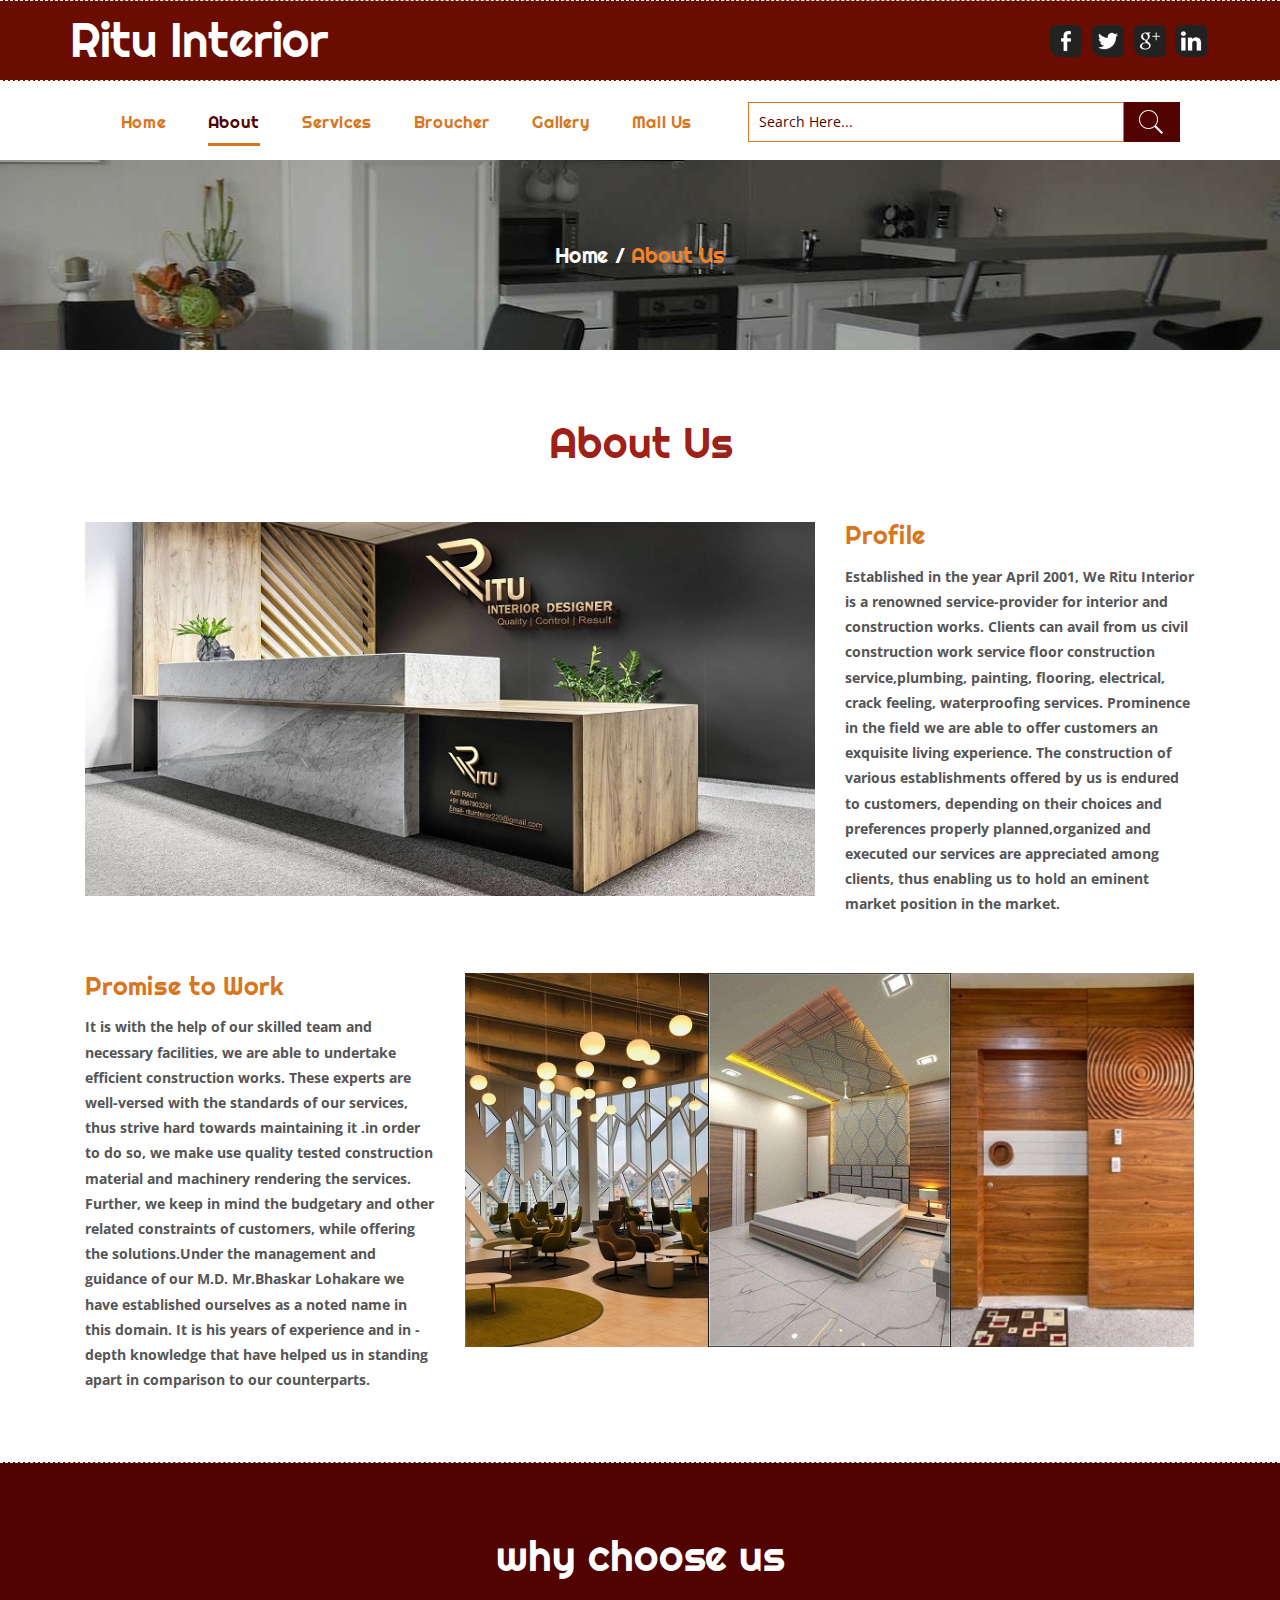
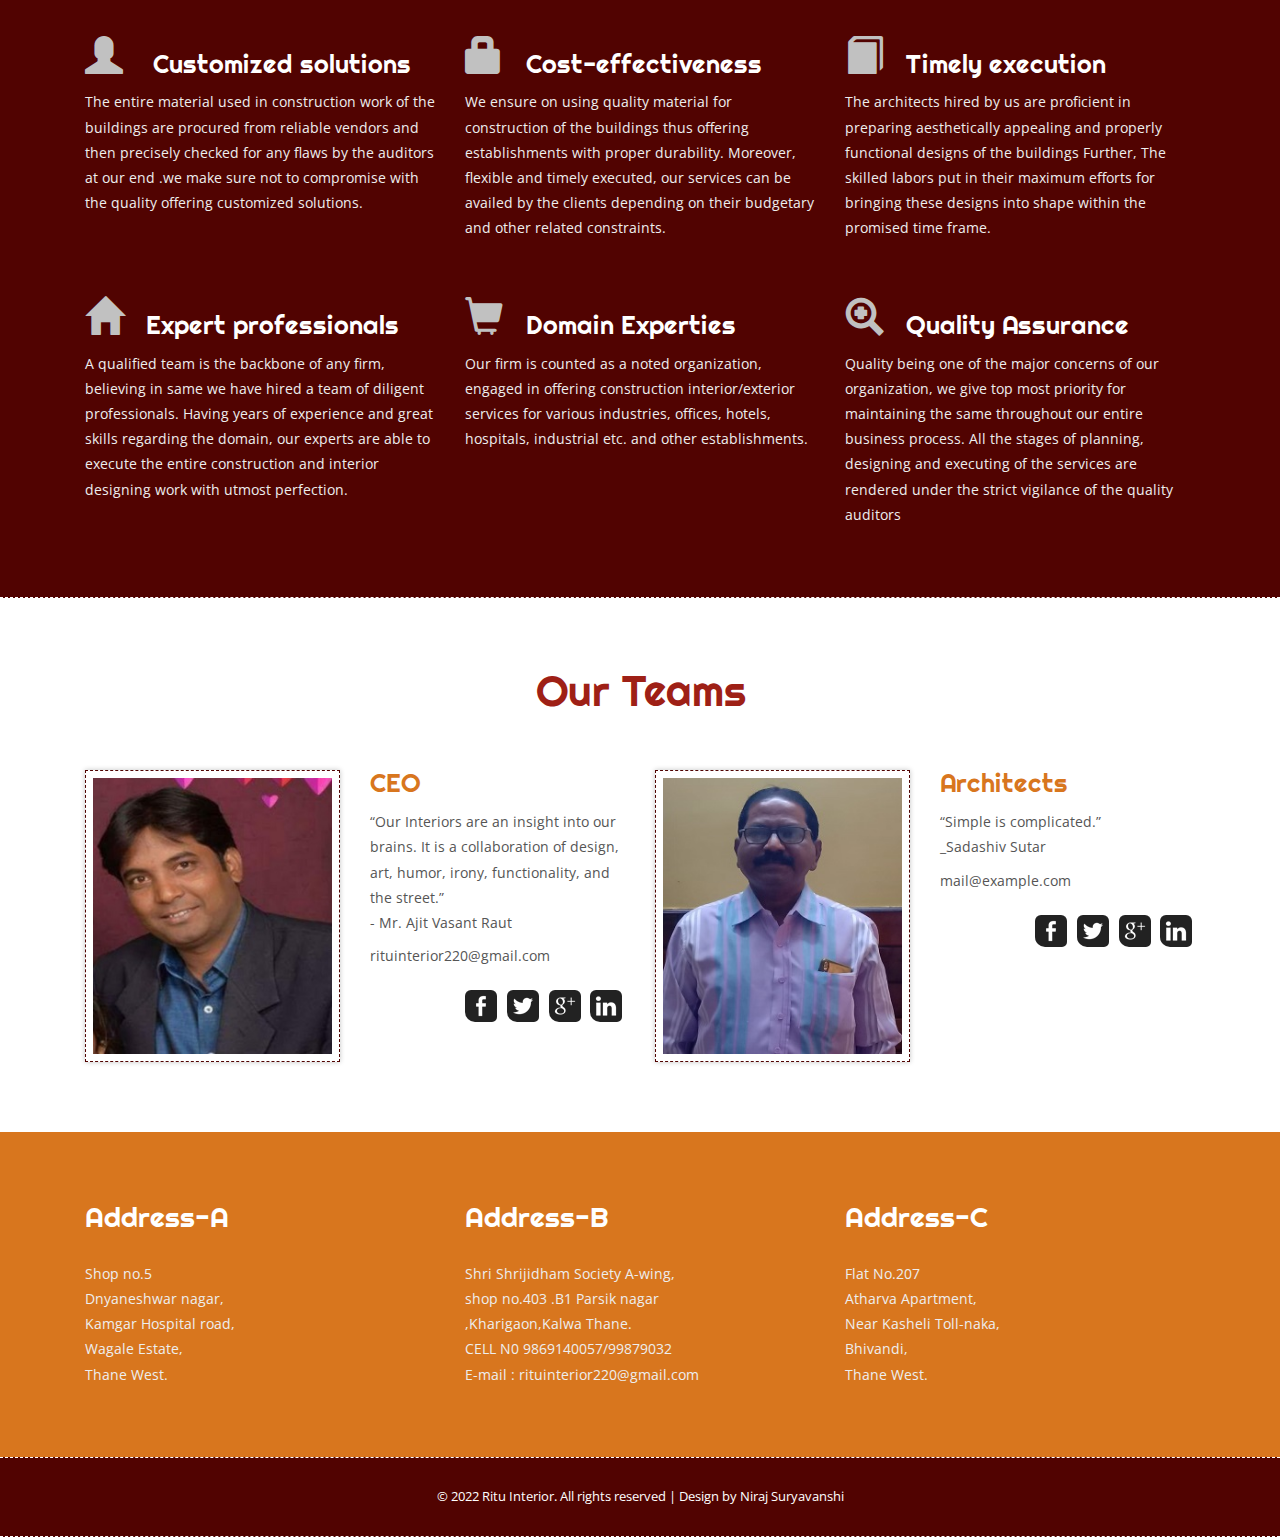
==== commit bdffad82: "Update about.html" ====
--- a/about.html
+++ b/about.html
@@ -33,7 +33,7 @@
 			<div class="header-top">
 				<div class="container">
 					<div class="logo">
-						<h1><a href="index.php">Ritu Interior</a></h1>
+						<h1><a href="index.html">Ritu Interior</a></h1>
 					</div>
 					<div class="social-icons">
 						<a href="#"><i class="icon"></i></a>
@@ -61,12 +61,12 @@
 						<div class="collapse navbar-collapse" id="bs-example-navbar-collapse-1">
 							<nav class="menu menu--francisco">
 								<ul class="nav navbar-nav menu__list">
-									<li class="menu__item"><a href="index.php" class="menu__link"><span class="menu__helper">Home</span></a></li>
-									<li class="menu__item menu__item--current"><a href="about.php" class="menu__link"><span class="menu__helper">About</span></a></li>
-									<li class="menu__item"><a href="services.php" class="menu__link"><span class="menu__helper">Services</span></a></li>
-									<li class="menu__item"><a href="codes.php" class="menu__link"><span class="menu__helper">Broucher</span></a></li>
-									<li class="menu__item"><a href="gallery.php" class="menu__link"><span class="menu__helper">Gallery</span></a></li>
-									<li class="menu__item"><a href="mail.php" class="menu__link"><span class="menu__helper">Mail Us</span></a></li>
+									<li class="menu__item"><a href="index.html" class="menu__link"><span class="menu__helper">Home</span></a></li>
+									<li class="menu__item menu__item--current"><a href="about.html" class="menu__link"><span class="menu__helper">About</span></a></li>
+									<li class="menu__item"><a href="services.html" class="menu__link"><span class="menu__helper">Services</span></a></li>
+									<li class="menu__item"><a href="codes.html" class="menu__link"><span class="menu__helper">Broucher</span></a></li>
+									<li class="menu__item"><a href="gallery.html" class="menu__link"><span class="menu__helper">Gallery</span></a></li>
+									<li class="menu__item"><a href="mail.html" class="menu__link"><span class="menu__helper">Mail Us</span></a></li>
 								</ul>
 							</nav>
 							<div class="search">
@@ -88,7 +88,7 @@
 	<!--banner-->
 	<div class="banner1">
 		<div class="container">
-			<h3 class="animated wow slideInLeft" data-wow-delay=".5s"><a href="index.php">Home</a> / <span>About Us</span></h3>
+			<h3 class="animated wow slideInLeft" data-wow-delay=".5s"><a href="index.html">Home</a> / <span>About Us</span></h3>
 		</div>
 	</div>
 	<!--banner-->
@@ -263,7 +263,7 @@
 			<div class="copy-section">
 				<div class="container">
 					<div class="footer-top">
-						<p>© 2016 >Ritu Interior. All rights reserved | Design by <a href="http://w3layouts.com">W3layouts</a></p>
+						<p>© 2022 Ritu Interior. All rights reserved | Design by <a href="https://www.instagram.com/niraj.suryavanshi_">Niraj Suryavanshi</a></p>
 					</div>
 				</div>
 			</div>
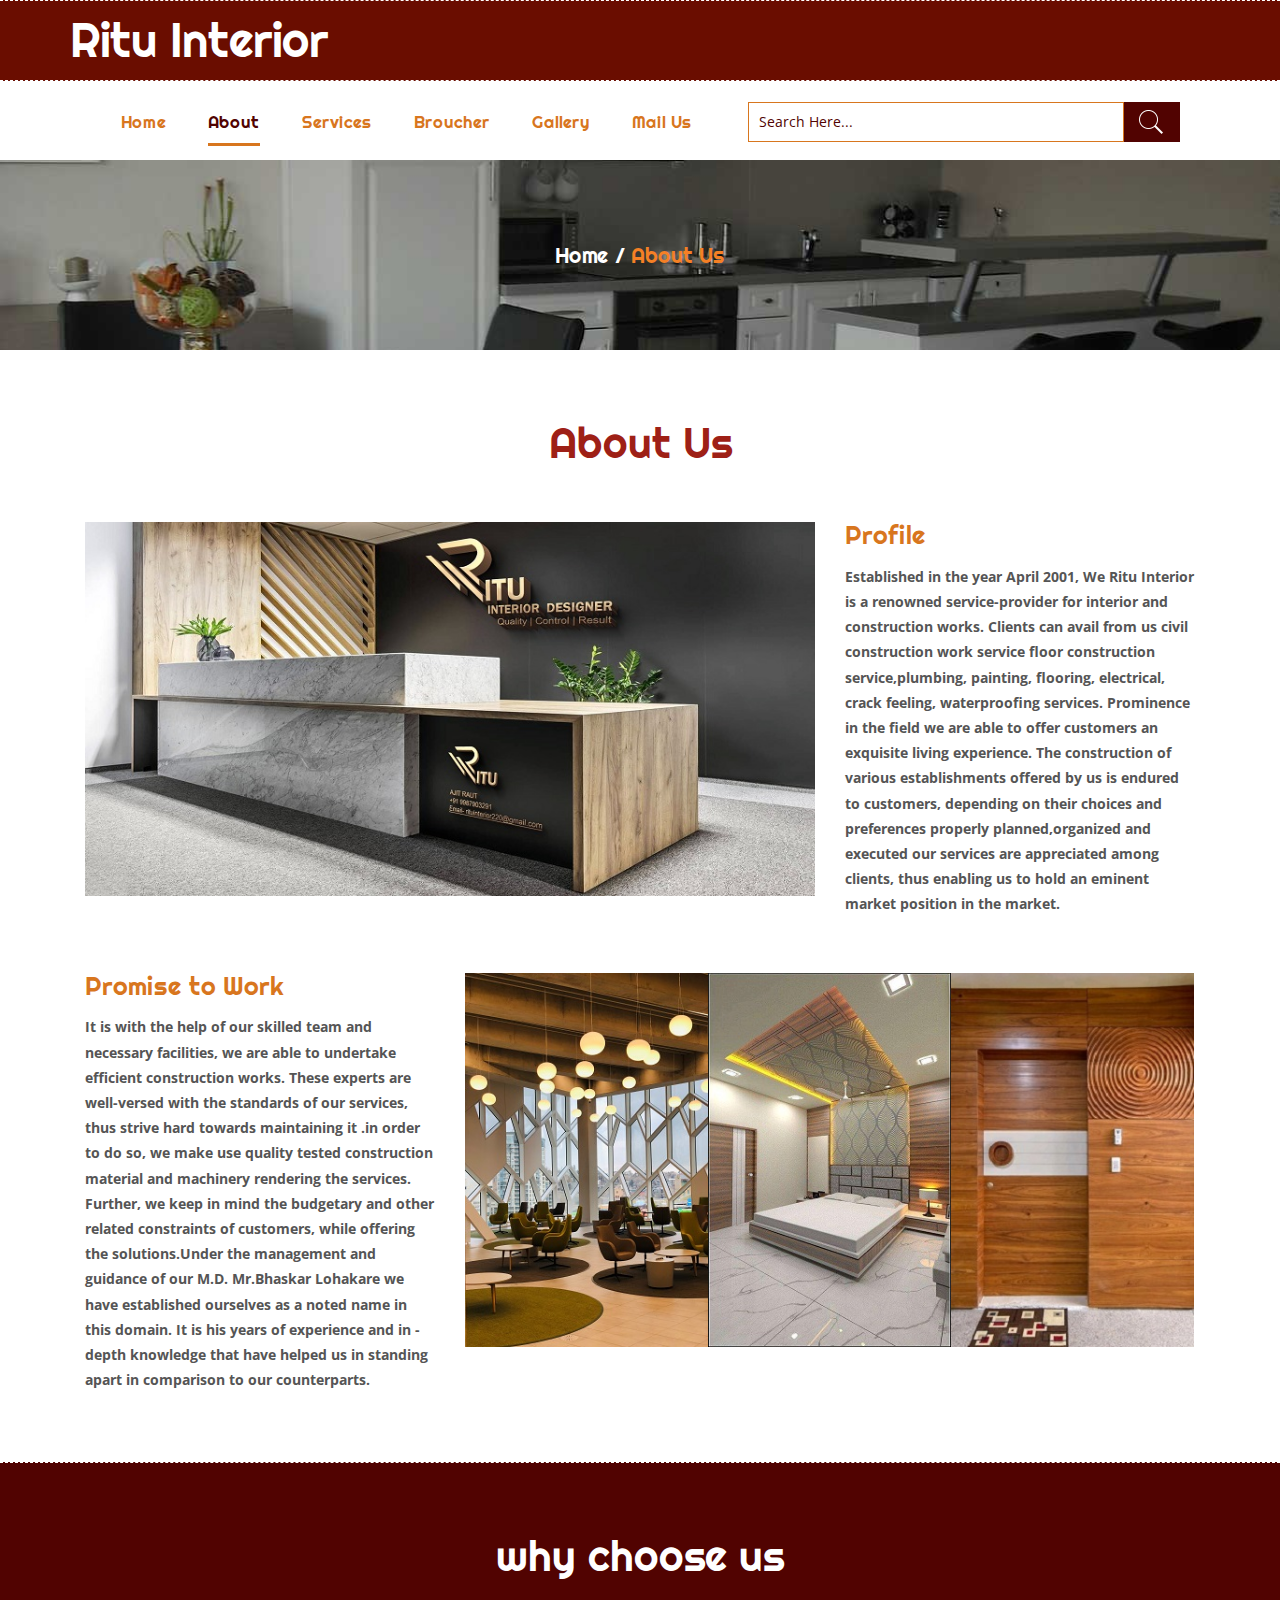
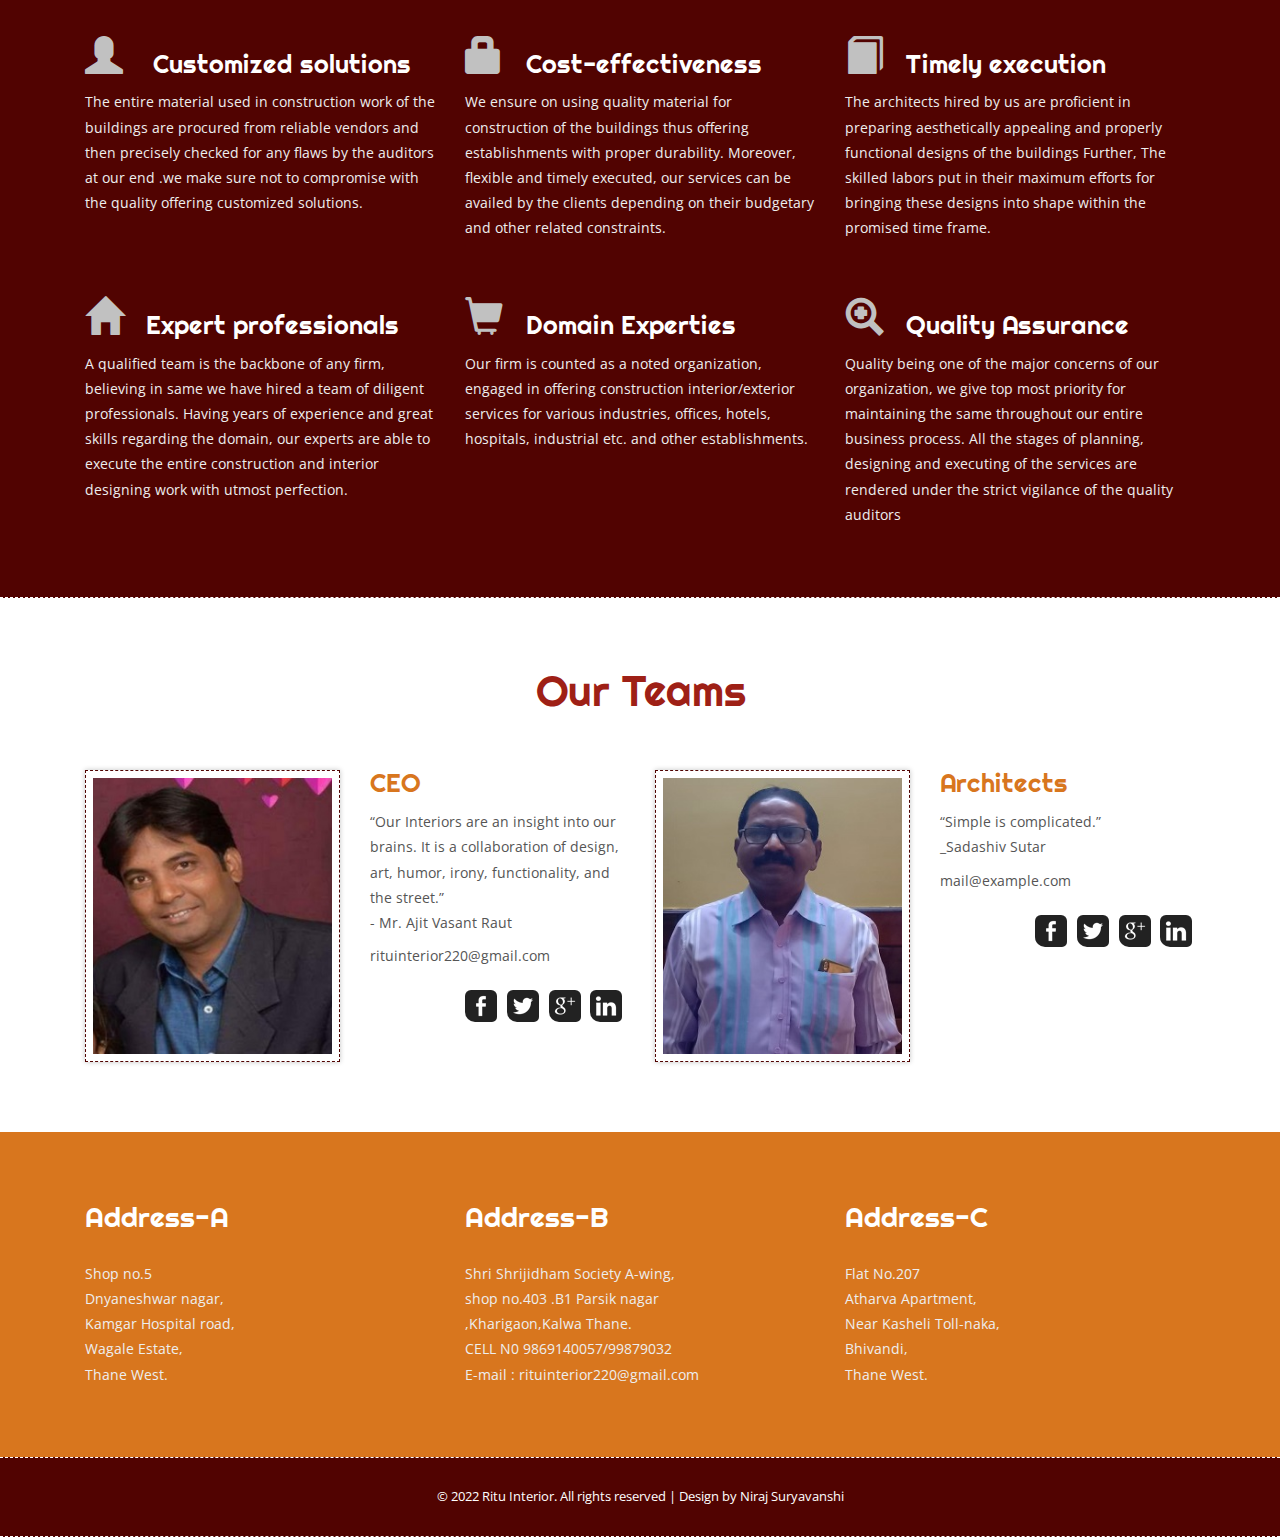
==== commit 370acccb: "Update about.html" ====
--- a/about.html
+++ b/about.html
@@ -35,12 +35,7 @@
 					<div class="logo">
 						<h1><a href="index.html">Ritu Interior</a></h1>
 					</div>
-					<div class="social-icons">
-						<a href="#"><i class="icon"></i></a>
-						<a href="#"><i class="icon1"></i></a>
-						<a href="#"><i class="icon2"></i></a>
-						<a href="#"><i class="icon3"></i></a>
-					</div>
+					
 					<div class="clearfix"></div>
 				</div>
 			</div>
